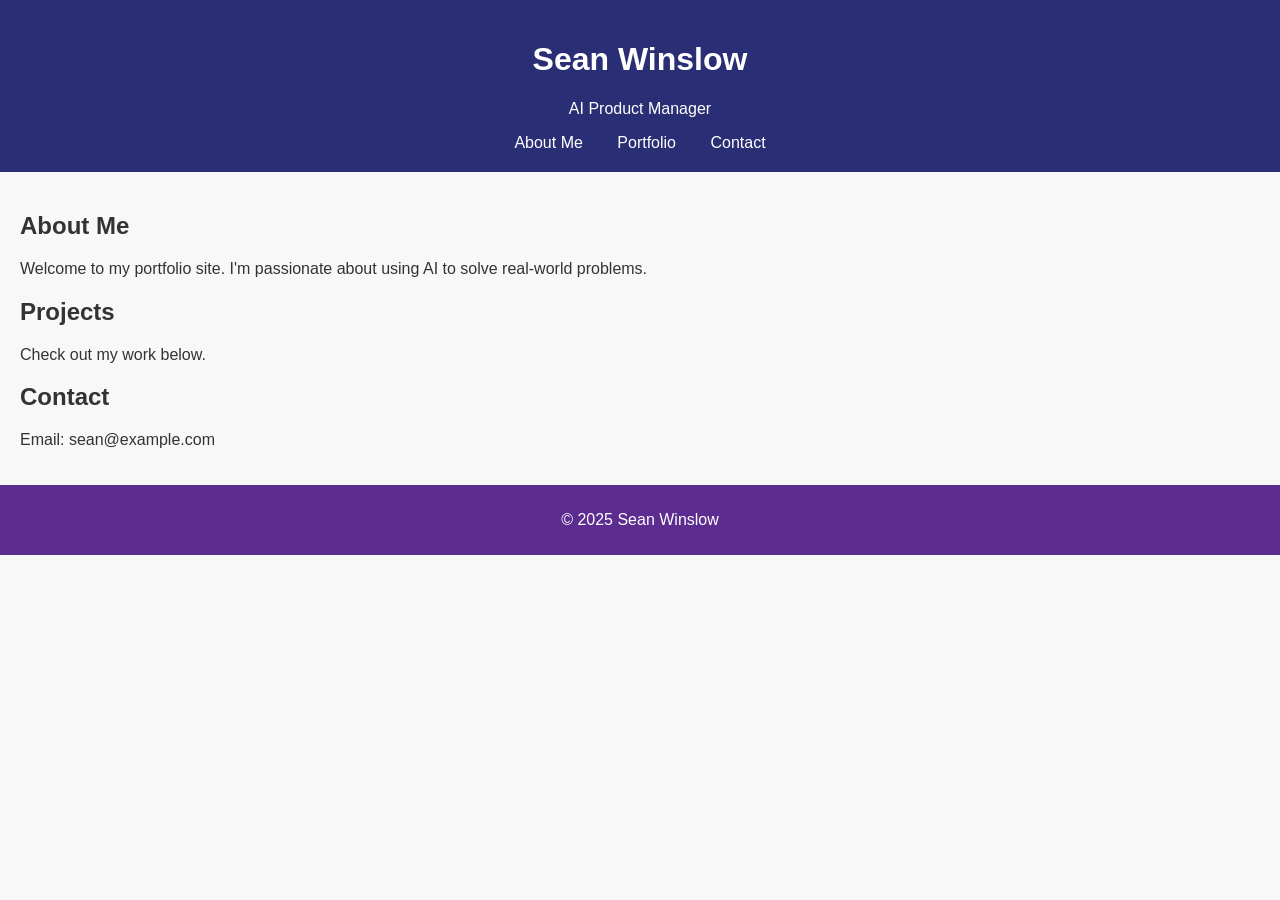
==== Website_Template/index.html @ ee867429 "Add files via upload" ====
<!DOCTYPE html>
<html lang="en">
<head>
    <meta charset="UTF-8">
    <meta name="viewport" content="width=device-width, initial-scale=1.0">
    <title>Sean Winslow | AI Product Manager</title>
    <link rel="stylesheet" href="css/styles.css">
</head>
<body>
    <header>
        <h1>Sean Winslow</h1>
        <p>AI Product Manager</p>
        <nav>
            <a href="#about">About Me</a>
            <a href="#projects">Portfolio</a>
            <a href="#contact">Contact</a>
        </nav>
    </header>

    <main>
        <section id="about">
            <h2>About Me</h2>
            <p>Welcome to my portfolio site. I'm passionate about using AI to solve real-world problems.</p>
        </section>
        <section id="projects">
            <h2>Projects</h2>
            <p>Check out my work below.</p>
        </section>
        <section id="contact">
            <h2>Contact</h2>
            <p>Email: sean@example.com</p>
        </section>
    </main>

    <footer>
        <p>© 2025 Sean Winslow</p>
    </footer>

    <script src="js/script.js"></script>
</body>
</html>
---- Website_Template/css/styles.css ----
body {
    font-family: Arial, sans-serif;
    margin: 0;
    padding: 0;
    background-color: #f8f8f8;
    color: #333;
}

header {
    background-color: #2A2E74;
    color: #fff;
    padding: 20px;
    text-align: center;
}

nav a {
    color: #fff;
    margin: 0 15px;
    text-decoration: none;
}

main {
    padding: 20px;
}

footer {
    background-color: #5C2C90;
    color: #fff;
    text-align: center;
    padding: 10px;
}
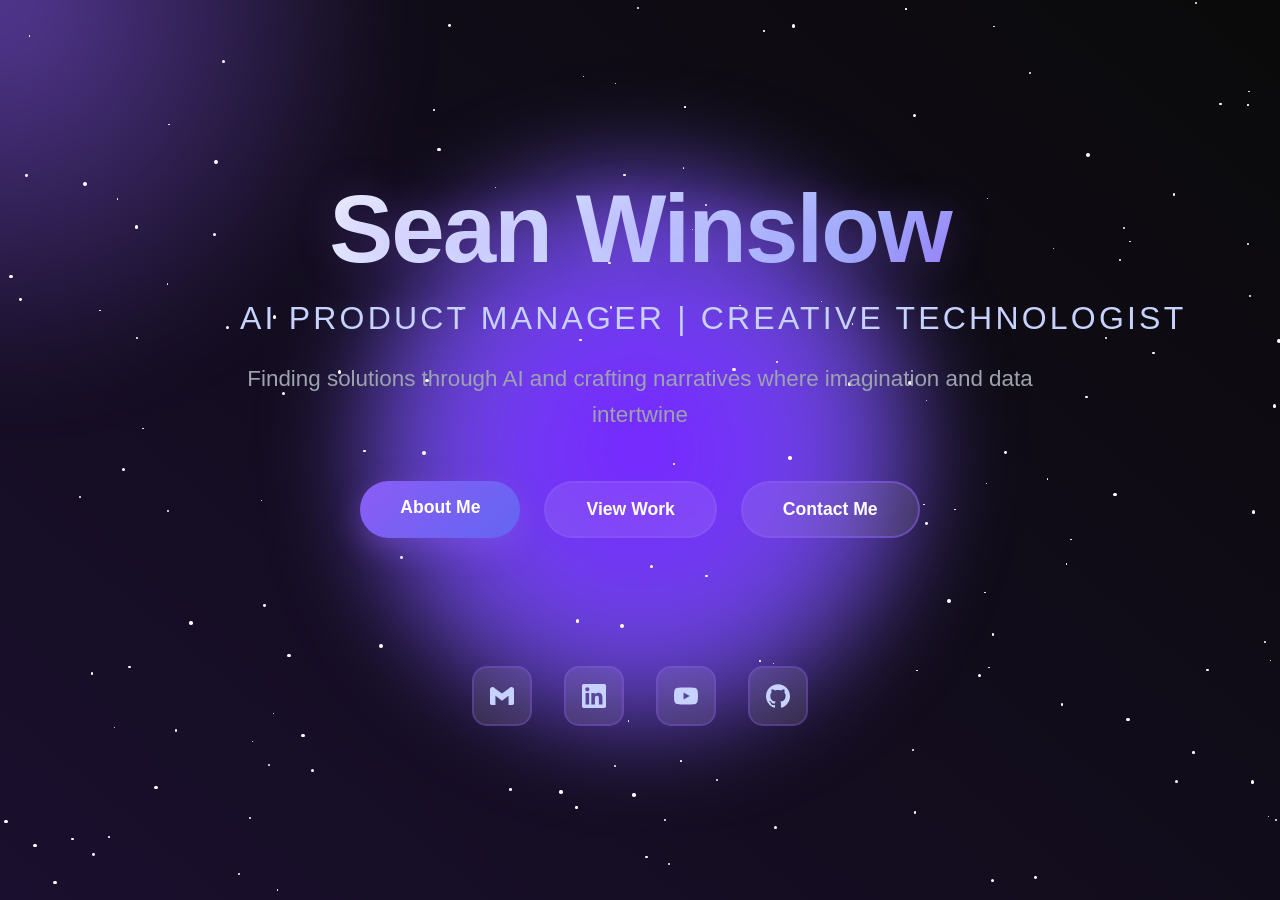
==== commit 690a179c: "Complete portfolio website with animated background and social links - Add animated gradient backgro" ====
--- a/Website_Template/index.html
+++ b/Website_Template/index.html
@@ -3,39 +3,489 @@
 <head>
     <meta charset="UTF-8">
     <meta name="viewport" content="width=device-width, initial-scale=1.0">
-    <title>Sean Winslow | AI Product Manager</title>
-    <link rel="stylesheet" href="css/styles.css">
+    <title>Sean Winslow - AI Product Manager</title>
+    <style>
+        * {
+            margin: 0;
+            padding: 0;
+            box-sizing: border-box;
+        }
+
+        body {
+            font-family: 'Inter', -apple-system, BlinkMacSystemFont, sans-serif;
+            background: linear-gradient(135deg, #0a0a0a 0%, #1a0f2e 25%, #2d1b4e 50%, #4a2c7a 75%, #6b46c1 100%);
+            min-height: 100vh;
+            overflow-x: hidden;
+            position: relative;
+        }
+
+        /* Animated starfield background */
+        .stars {
+            position: fixed;
+            top: 0;
+            left: 0;
+            width: 100%;
+            height: 100%;
+            z-index: 1;
+            pointer-events: none;
+        }
+
+        .star {
+            position: absolute;
+            background: white;
+            border-radius: 50%;
+            animation: twinkle var(--duration, 3s) infinite ease-in-out;
+        }
+
+        @keyframes twinkle {
+            0%, 100% { opacity: 0.3; transform: scale(1); }
+            50% { opacity: 1; transform: scale(1.2); }
+        }
+
+        /* Animated gradient background */
+        .gradient-bg {
+            position: fixed;
+            top: 0;
+            left: 0;
+            width: 100%;
+            height: 100%;
+            z-index: 0;
+            pointer-events: none;
+            background: linear-gradient(40deg, var(--gradient-background-start), var(--gradient-background-end));
+        }
+
+        .gradients-container {
+            position: absolute;
+            top: 0;
+            left: 0;
+            width: 100%;
+            height: 100%;
+            filter: blur(40px);
+        }
+
+        .gradient-orb {
+            position: absolute;
+            width: var(--size);
+            height: var(--size);
+            top: calc(50% - var(--size) / 2);
+            left: calc(50% - var(--size) / 2);
+            mix-blend-mode: var(--blending-value);
+        }
+
+        .gradient-orb.first {
+            background: radial-gradient(circle at center, rgba(var(--first-color), 1) 0%, rgba(var(--first-color), 0) 50%);
+            animation: moveVertical 30s ease infinite;
+            transform-origin: center center;
+            opacity: 1;
+        }
+
+        .gradient-orb.second {
+            background: radial-gradient(circle at center, rgba(var(--second-color), 0.8) 0%, rgba(var(--second-color), 0) 50%);
+            animation: moveInCircle 20s reverse infinite;
+            transform-origin: calc(50% - 400px);
+            opacity: 1;
+        }
+
+        .gradient-orb.third {
+            background: radial-gradient(circle at center, rgba(var(--third-color), 0.8) 0%, rgba(var(--third-color), 0) 50%);
+            animation: moveInCircle 40s linear infinite;
+            transform-origin: calc(50% + 400px);
+            opacity: 1;
+        }
+
+        .gradient-orb.fourth {
+            background: radial-gradient(circle at center, rgba(var(--fourth-color), 0.8) 0%, rgba(var(--fourth-color), 0) 50%);
+            animation: moveHorizontal 40s ease infinite;
+            transform-origin: calc(50% - 200px);
+            opacity: 0.7;
+        }
+
+        .gradient-orb.fifth {
+            background: radial-gradient(circle at center, rgba(var(--fifth-color), 0.8) 0%, rgba(var(--fifth-color), 0) 50%);
+            animation: moveInCircle 20s ease infinite;
+            transform-origin: calc(50% - 800px) calc(50% + 800px);
+            opacity: 1;
+        }
+
+        .gradient-orb.interactive {
+            background: radial-gradient(circle at center, rgba(var(--pointer-color), 0.8) 0%, rgba(var(--pointer-color), 0) 50%);
+            width: 100%;
+            height: 100%;
+            top: -50%;
+            left: -50%;
+            opacity: 0.7;
+            pointer-events: auto;
+            cursor: none;
+        }
+
+        /* Gradient animation keyframes */
+        @keyframes moveVertical {
+            0% { transform: translateY(-50%); }
+            50% { transform: translateY(50%); }
+            100% { transform: translateY(-50%); }
+        }
+
+        @keyframes moveHorizontal {
+            0% { transform: translateX(-50%) translateY(-10%); }
+            50% { transform: translateX(50%) translateY(10%); }
+            100% { transform: translateX(-50%) translateY(-10%); }
+        }
+
+        @keyframes moveInCircle {
+            0% { transform: rotate(0deg); }
+            50% { transform: rotate(180deg); }
+            100% { transform: rotate(360deg); }
+        }
+
+
+
+        /* Main container */
+        .container {
+            position: relative;
+            z-index: 10;
+            min-height: 100vh;
+            display: flex;
+            flex-direction: column;
+            justify-content: center;
+            align-items: center;
+            padding: 2rem;
+            text-align: center;
+        }
+
+        /* Hero content */
+        .hero-content {
+            max-width: 800px;
+            margin-bottom: 4rem;
+        }
+
+        .name {
+            font-size: clamp(3rem, 8vw, 6rem);
+            font-weight: 800;
+            background: linear-gradient(135deg, #ffffff 0%, #e0e7ff 25%, #c7d2fe 50%, #a5b4fc 75%, #8b5cf6 100%);
+            -webkit-background-clip: text;
+            -webkit-text-fill-color: transparent;
+            background-clip: text;
+            margin-bottom: 1rem;
+            letter-spacing: -0.02em;
+            text-shadow: 0 0 40px rgba(139, 92, 246, 0.3);
+        }
+
+        .title {
+            font-size: clamp(1.2rem, 3vw, 2rem);
+            color: #c7d2fe;
+            font-weight: 400;
+            margin-bottom: 1.5rem;
+            letter-spacing: 0.1em;
+            text-transform: uppercase;
+            white-space: nowrap;
+        }
+
+        .tagline {
+            font-size: clamp(1rem, 2.5vw, 1.4rem);
+            color: #9ca3af;
+            line-height: 1.6;
+            margin-bottom: 3rem;
+            font-weight: 300;
+        }
+
+        /* Action buttons */
+        .action-buttons {
+            display: flex;
+            gap: 1.5rem;
+            justify-content: center;
+            flex-wrap: wrap;
+            margin-bottom: 4rem;
+        }
+
+        .btn {
+            padding: 1rem 2.5rem;
+            border: none;
+            border-radius: 50px;
+            font-size: 1.1rem;
+            font-weight: 600;
+            cursor: pointer;
+            transition: all 0.3s ease;
+            text-decoration: none;
+            display: inline-block;
+            position: relative;
+            overflow: hidden;
+        }
+
+        .btn-primary {
+            background: linear-gradient(135deg, #8b5cf6, #6366f1);
+            color: white;
+            box-shadow: 0 10px 30px rgba(139, 92, 246, 0.4);
+        }
+
+        .btn-secondary {
+            background: rgba(255, 255, 255, 0.1);
+            color: white;
+            border: 2px solid rgba(139, 92, 246, 0.5);
+            backdrop-filter: blur(10px);
+        }
+
+        .btn:hover {
+            transform: translateY(-3px);
+            box-shadow: 0 15px 40px rgba(139, 92, 246, 0.6);
+        }
+
+        .btn::before {
+            content: '';
+            position: absolute;
+            top: 0;
+            left: -100%;
+            width: 100%;
+            height: 100%;
+            background: linear-gradient(90deg, transparent, rgba(255, 255, 255, 0.2), transparent);
+            transition: left 0.5s;
+        }
+
+        .btn:hover::before {
+            left: 100%;
+        }
+
+        /* Social links */
+        .social-links {
+            display: flex;
+            gap: 2rem;
+            justify-content: center;
+            flex-wrap: wrap;
+        }
+
+        .social-link {
+            width: 60px;
+            height: 60px;
+            background: rgba(255, 255, 255, 0.1);
+            border: 2px solid rgba(139, 92, 246, 0.3);
+            border-radius: 15px;
+            display: flex;
+            align-items: center;
+            justify-content: center;
+            color: #c7d2fe;
+            font-size: 1.5rem;
+            text-decoration: none;
+            transition: all 0.3s ease;
+            backdrop-filter: blur(10px);
+            position: relative;
+        }
+
+        .social-link:hover {
+            background: rgba(139, 92, 246, 0.2);
+            border-color: #8b5cf6;
+            transform: translateY(-5px) scale(1.1);
+            box-shadow: 0 10px 25px rgba(139, 92, 246, 0.4);
+        }
+
+        .social-link::after {
+            content: attr(data-tooltip);
+            position: absolute;
+            bottom: -40px;
+            left: 50%;
+            transform: translateX(-50%);
+            background: rgba(0, 0, 0, 0.8);
+            color: white;
+            padding: 0.5rem 1rem;
+            border-radius: 8px;
+            font-size: 0.8rem;
+            white-space: nowrap;
+            opacity: 0;
+            pointer-events: none;
+            transition: opacity 0.3s ease;
+        }
+
+        .social-link:hover::after {
+            opacity: 1;
+        }
+
+        /* Responsive design */
+        @media (max-width: 768px) {
+            .container {
+                padding: 1rem;
+            }
+            
+            .action-buttons {
+                flex-direction: column;
+                align-items: center;
+            }
+            
+            .btn {
+                width: 100%;
+                max-width: 300px;
+            }
+            
+            .social-links {
+                gap: 1rem;
+            }
+        }
+
+        /* Loading animation */
+        .fade-in {
+            animation: fadeInUp 1s ease-out forwards;
+        }
+
+        @keyframes fadeInUp {
+            from {
+                opacity: 0;
+                transform: translateY(30px);
+            }
+            to {
+                opacity: 1;
+                transform: translateY(0);
+            }
+        }
+    </style>
 </head>
 <body>
-    <header>
-        <h1>Sean Winslow</h1>
-        <p>AI Product Manager</p>
-        <nav>
-            <a href="#about">About Me</a>
-            <a href="#projects">Portfolio</a>
-            <a href="#contact">Contact</a>
-        </nav>
-    </header>
-
-    <main>
-        <section id="about">
-            <h2>About Me</h2>
-            <p>Welcome to my portfolio site. I'm passionate about using AI to solve real-world problems.</p>
-        </section>
-        <section id="projects">
-            <h2>Projects</h2>
-            <p>Check out my work below.</p>
-        </section>
-        <section id="contact">
-            <h2>Contact</h2>
-            <p>Email: sean@example.com</p>
-        </section>
-    </main>
-
-    <footer>
-        <p>© 2025 Sean Winslow</p>
-    </footer>
-
-    <script src="js/script.js"></script>
+    <!-- Animated gradient background -->
+    <div class="gradient-bg">
+        <div class="gradients-container">
+            <div class="gradient-orb first"></div>
+            <div class="gradient-orb second"></div>
+            <div class="gradient-orb third"></div>
+            <div class="gradient-orb fourth"></div>
+            <div class="gradient-orb fifth"></div>
+            <div class="gradient-orb interactive" id="interactiveOrb"></div>
+        </div>
+    </div>
+
+    <!-- Animated starfield -->
+    <div class="stars" id="stars"></div>
+    
+
+
+    <div class="container">
+        <div class="hero-content fade-in">
+            <h1 class="name">Sean Winslow</h1>
+            <h2 class="title">AI Product Manager | Creative Technologist</h2>
+            <p class="tagline">Finding solutions through AI and crafting narratives where imagination and data intertwine</p>
+            
+            <div class="action-buttons">
+                <a href="about.html" class="btn btn-primary">About Me</a>
+                <a href="portfolio.html" class="btn btn-secondary">View Work</a>
+                <a href="contact.html" class="btn btn-secondary">Contact Me</a>
+            </div>
+        </div>
+
+        <div class="social-links fade-in">
+            <a href="mailto:Sean.winslow28@gmail.com" class="social-link" data-tooltip="Gmail">
+                <svg width="24" height="24" viewBox="0 0 24 24" fill="currentColor">
+                    <path d="M24 5.457v13.909c0 .904-.732 1.636-1.636 1.636h-3.819V11.73L12 16.64l-6.545-4.91v9.273H1.636A1.636 1.636 0 0 1 0 19.366V5.457c0-2.023 2.309-3.178 3.927-1.964L5.455 4.64 12 9.548l6.545-4.91 1.528-1.145C21.69 2.28 24 3.434 24 5.457z"/>
+                </svg>
+            </a>
+            
+            <a href="https://www.linkedin.com/in/sean-winslow-204390a5" class="social-link" data-tooltip="LinkedIn">
+                <svg width="24" height="24" viewBox="0 0 24 24" fill="currentColor">
+                    <path d="M20.447 20.452h-3.554v-5.569c0-1.328-.027-3.037-1.852-3.037-1.853 0-2.136 1.445-2.136 2.939v5.667H9.351V9h3.414v1.561h.046c.477-.9 1.637-1.85 3.37-1.85 3.601 0 4.267 2.37 4.267 5.455v6.286zM5.337 7.433c-1.144 0-2.063-.926-2.063-2.065 0-1.138.92-2.063 2.063-2.063 1.14 0 2.064.925 2.064 2.063 0 1.139-.925 2.065-2.064 2.065zm1.782 13.019H3.555V9h3.564v11.452zM22.225 0H1.771C.792 0 0 .774 0 1.729v20.542C0 23.227.792 24 1.771 24h20.451C23.2 24 24 23.227 24 22.271V1.729C24 .774 23.2 0 22.222 0h.003z"/>
+                </svg>
+            </a>
+            
+            <a href="https://www.youtube.com/@seanpwinslow" class="social-link" data-tooltip="YouTube">
+                <svg width="24" height="24" viewBox="0 0 24 24" fill="currentColor">
+                    <path d="M23.498 6.186a3.016 3.016 0 0 0-2.122-2.136C19.505 3.545 12 3.545 12 3.545s-7.505 0-9.377.505A3.017 3.017 0 0 0 .502 6.186C0 8.07 0 12 0 12s0 3.93.502 5.814a3.016 3.016 0 0 0 2.122 2.136c1.871.505 9.376.505 9.376.505s7.505 0 9.377-.505a3.015 3.015 0 0 0 2.122-2.136C24 15.30 24 12 24 12s0-3.93-.502-5.814zM9.545 15.568V8.432L15.818 12l-6.273 3.568z"/>
+                </svg>
+            </a>
+            
+            <a href="https://github.com/seanwinslow28" class="social-link" data-tooltip="GitHub">
+                <svg width="24" height="24" viewBox="0 0 24 24" fill="currentColor">
+                    <path d="M12 .297c-6.63 0-12 5.373-12 12 0 5.303 3.438 9.8 8.205 11.385.6.113.82-.258.82-.577 0-.285-.01-1.04-.015-2.04-3.338.724-4.042-1.61-4.042-1.61C4.422 18.07 3.633 17.7 3.633 17.7c-1.087-.744.084-.729.084-.729 1.205.084 1.838 1.236 1.838 1.236 1.07 1.835 2.809 1.305 3.495.998.108-.776.417-1.305.76-1.605-2.665-.3-5.466-1.332-5.466-5.93 0-1.31.465-2.38 1.235-3.22-.135-.303-.54-1.523.105-3.176 0 0 1.005-.322 3.3 1.23.96-.267 1.98-.399 3-.405 1.02.006 2.04.138 3 .405 2.28-1.552 3.285-1.23 3.285-1.23.645 1.653.24 2.873.12 3.176.765.84 1.23 1.91 1.23 3.22 0 4.61-2.805 5.625-5.475 5.92.42.36.81 1.096.81 2.22 0 1.606-.015 2.896-.015 3.286 0 .315.21.69.825.57C20.565 22.092 24 17.592 24 12.297c0-6.627-5.373-12-12-12"/>
+                </svg>
+            </a>
+        </div>
+    </div>
+
+    <script>
+        // Initialize gradient background variables
+        function initGradientBackground() {
+            // Set CSS custom properties for gradient colors (matching your purple theme)
+            document.body.style.setProperty('--gradient-background-start', 'rgb(26, 15, 46)');
+            document.body.style.setProperty('--gradient-background-end', 'rgb(10, 10, 10)');
+            document.body.style.setProperty('--first-color', '139, 92, 246'); // Purple
+            document.body.style.setProperty('--second-color', '99, 102, 241'); // Indigo  
+            document.body.style.setProperty('--third-color', '59, 130, 246'); // Blue
+            document.body.style.setProperty('--fourth-color', '168, 85, 247'); // Purple variant
+            document.body.style.setProperty('--fifth-color', '147, 51, 234'); // Purple variant
+            document.body.style.setProperty('--pointer-color', '139, 92, 246'); // Purple
+            document.body.style.setProperty('--size', '80%');
+            document.body.style.setProperty('--blending-value', 'hard-light');
+        }
+
+        // Interactive gradient orb movement
+        let curX = 0, curY = 0, tgX = 0, tgY = 0;
+        
+        function moveInteractiveOrb() {
+            const interactiveOrb = document.getElementById('interactiveOrb');
+            if (!interactiveOrb) return;
+            
+            curX += (tgX - curX) / 20;
+            curY += (tgY - curY) / 20;
+            interactiveOrb.style.transform = `translate(${Math.round(curX)}px, ${Math.round(curY)}px)`;
+            
+            requestAnimationFrame(moveInteractiveOrb);
+        }
+
+        // Handle mouse movement for interactive orb
+        document.addEventListener('mousemove', (event) => {
+            const interactiveOrb = document.getElementById('interactiveOrb');
+            if (interactiveOrb) {
+                const rect = interactiveOrb.getBoundingClientRect();
+                tgX = event.clientX - rect.left;
+                tgY = event.clientY - rect.top;
+            }
+        });
+
+        // Create animated stars
+        function createStars() {
+            const starsContainer = document.getElementById('stars');
+            const numStars = 150;
+            
+            for (let i = 0; i < numStars; i++) {
+                const star = document.createElement('div');
+                star.className = 'star';
+                star.style.left = Math.random() * 100 + '%';
+                star.style.top = Math.random() * 100 + '%';
+                star.style.width = Math.random() * 3 + 1 + 'px';
+                star.style.height = star.style.width;
+                star.style.setProperty('--duration', (Math.random() * 3 + 2) + 's');
+                star.style.animationDelay = Math.random() * 3 + 's';
+                starsContainer.appendChild(star);
+            }
+        }
+
+        // Create floating geometric shapes
+        function createGeometricShapes() {
+            // Removed for custom animations
+        }
+
+        // Mouse movement parallax effect
+        document.addEventListener('mousemove', (e) => {
+            const mouseX = e.clientX / window.innerWidth;
+            const mouseY = e.clientY / window.innerHeight;
+            
+            const stars = document.querySelectorAll('.star');
+            
+            stars.forEach((star, index) => {
+                const speed = (index % 3 + 1) * 0.5;
+                const x = (mouseX - 0.5) * speed;
+                const y = (mouseY - 0.5) * speed;
+                star.style.transform = `translate(${x}px, ${y}px)`;
+            });
+        });
+
+        // Smooth scroll for internal navigation (if needed in the future)
+        // Navigation is now handled by actual page links
+
+        // Initialize animations
+        document.addEventListener('DOMContentLoaded', () => {
+            initGradientBackground();
+            createStars();
+            moveInteractiveOrb();
+            
+            // Add fade-in animation to elements
+            const elements = document.querySelectorAll('.fade-in');
+            elements.forEach((el, index) => {
+                el.style.animationDelay = (index * 0.2) + 's';
+            });
+        });
+    </script>
 </body>
-</html>
+</html>
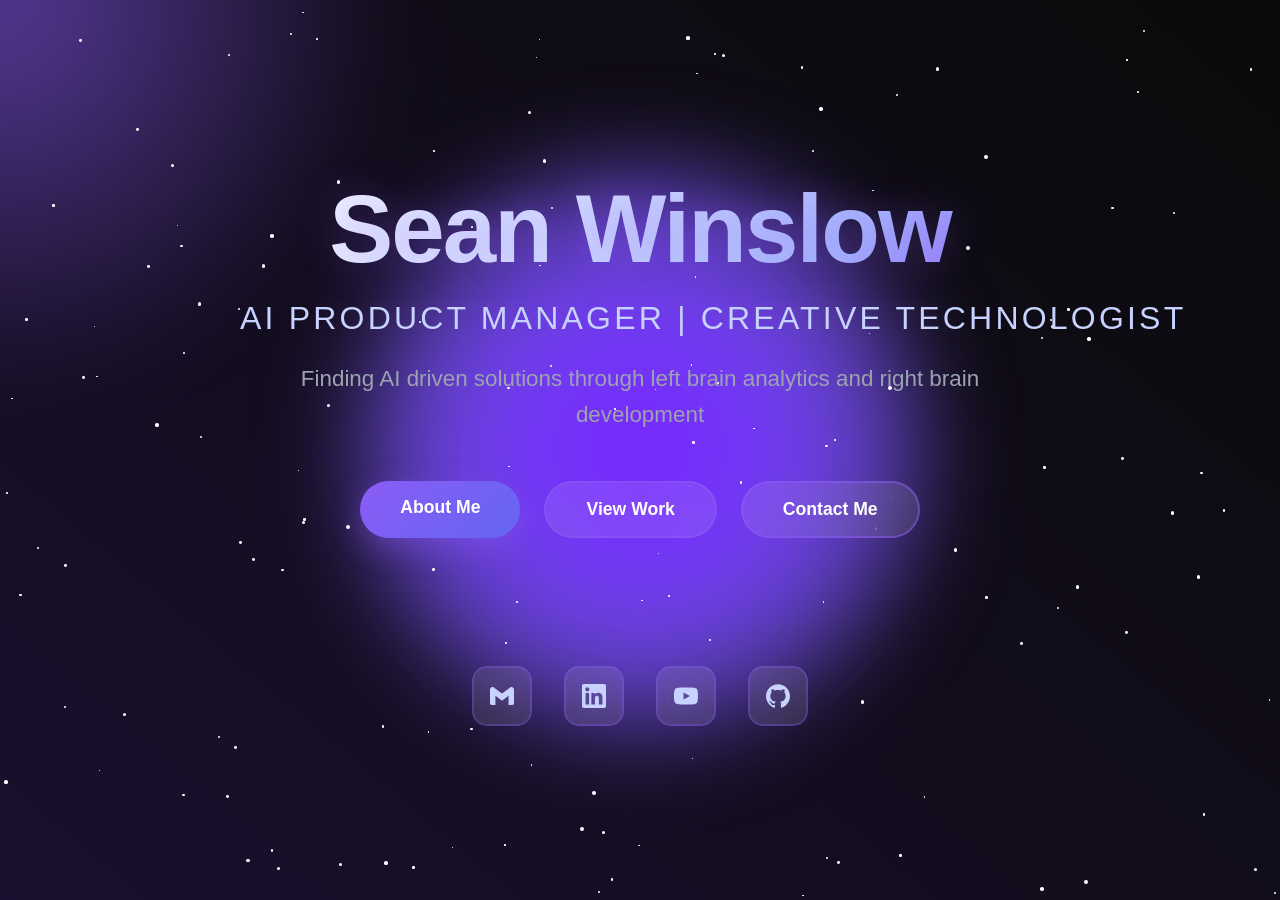
==== commit e96c4a26: "Update homepage call to action text - Improve tagline with better flow using 'through' instead of 'w" ====
--- a/Website_Template/index.html
+++ b/Website_Template/index.html
@@ -357,7 +357,7 @@
         <div class="hero-content fade-in">
             <h1 class="name">Sean Winslow</h1>
             <h2 class="title">AI Product Manager | Creative Technologist</h2>
-            <p class="tagline">Finding solutions through AI and crafting narratives where imagination and data intertwine</p>
+            <p class="tagline">Finding AI driven solutions through left brain analytics and right brain development</p>
             
             <div class="action-buttons">
                 <a href="about.html" class="btn btn-primary">About Me</a>
